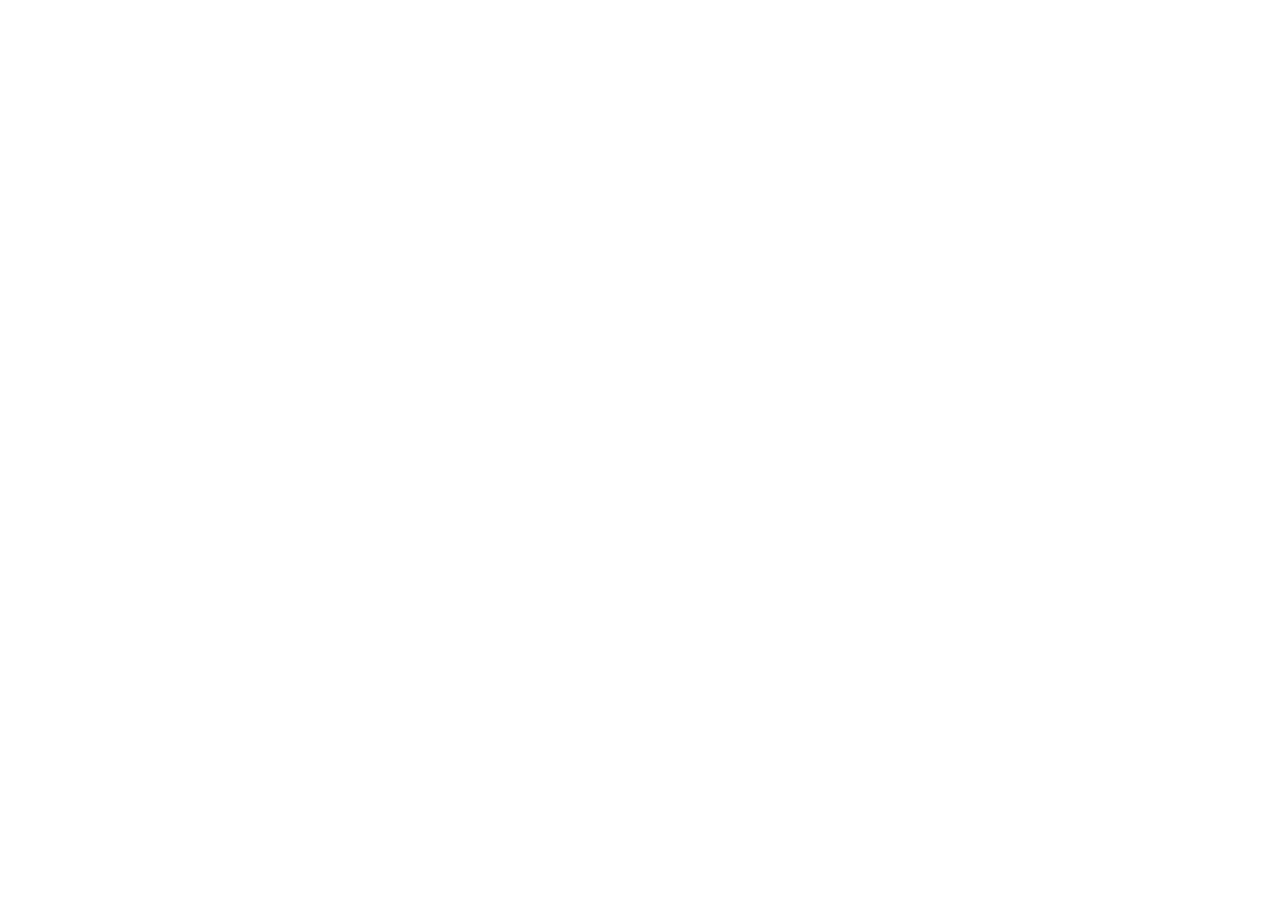
==== index.html @ bba9a5fa "Add functions gameRound and computerPlay" ====
<html>
<head>
  <title>Page Title</title>
</head>
<body>
  <script>
    function computerPlay() {
      let randomNumber = Math.floor(Math.random() * 3);
      if (randomNumber == 0){
        return "rock";
      }
      else if (randomNumber == 1){
        return "paper";
      }
      else {return "scissors";}
    }

    function gameRound(playerSelection, computerSelection){
      playerSelection = playerSelection.toLowerCase();

      if ((playerSelection == "rock" && computerSelection == "scissors") ||
        (playerSelection == "paper" && computerSelection == "rock") ||
        (playerSelection == "scissors" && computerSelection == "paper")){
        return `You win! ${playerSelection} beats ${computerSelection}!`;
      }

      else if((playerSelection == "rock" && computerSelection == "paper") ||
        (playerSelection == "paper" && computerSelection == "scissors") ||
        (playerSelection == "scissors" && computerSelection == "rock")){
        return  `You lose! ${computerSelection} beats ${playerSelection}!`;
      }

      else{ return `It's a tie! You both chose ${computerSelection}` };
    }
  </script>
</body>
</html>
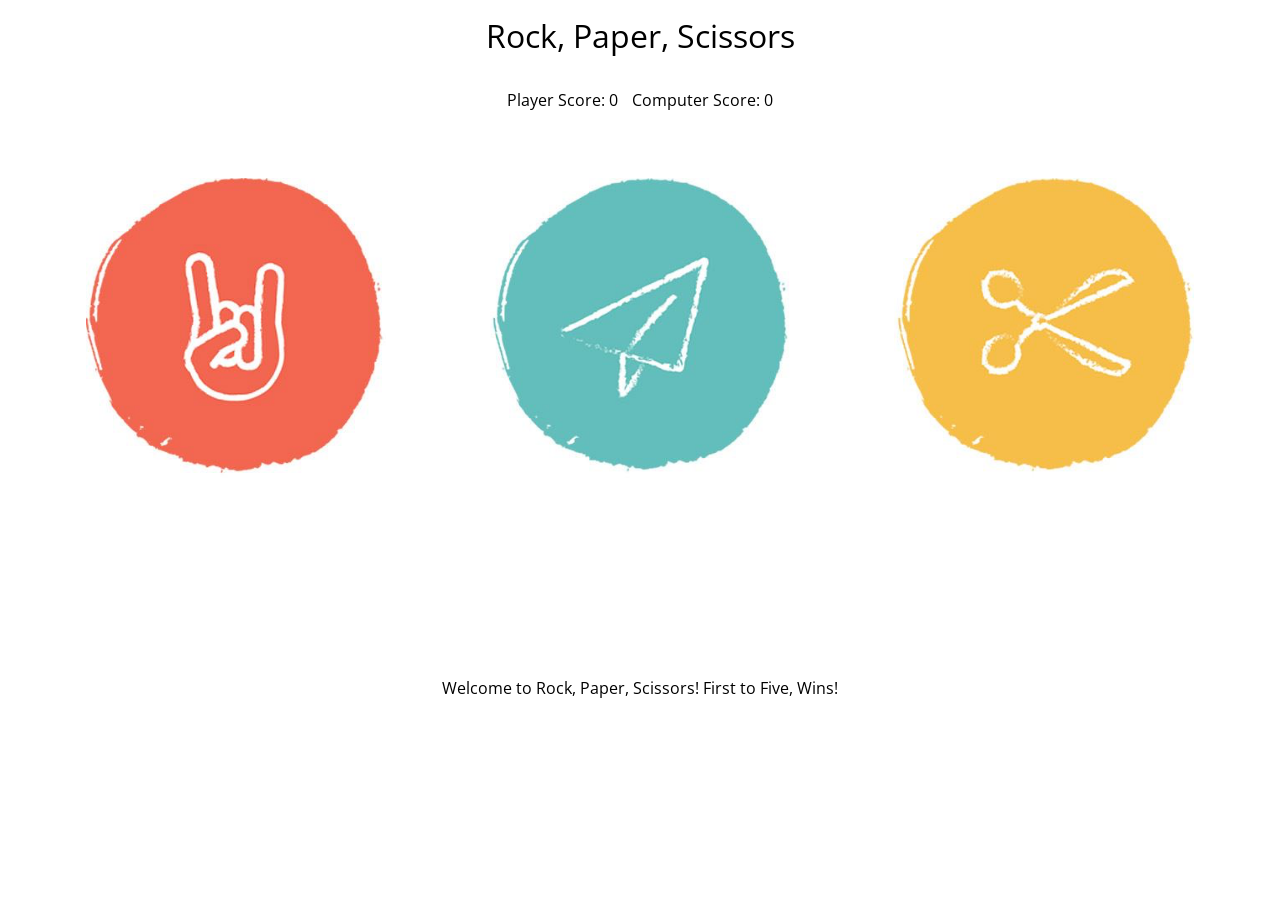
==== commit 089f3cb4: "Add an HTML element that users can interact with to play. Add Javascript file to accomplish this." ====
--- a/index.html
+++ b/index.html
@@ -1,9 +1,24 @@
 <html>
 <head>
-  <title>Page Title</title>
+  <link href="index.css" type="text/css" rel="stylesheet">
+  <link href="https://fonts.googleapis.com/css?family=Open+Sans" rel="stylesheet">
+  <title>Rock, Paper, Scissors</title>
 </head>
 <body>
+  <h1 id="title">Rock, Paper, Scissors</h1>
+  <div id="scoreContainer">
+    <div id="playerScore">Player Score: </div>
+    <div id="computerScore">Computer Score: </div>
+  </div>
+  <div id="imageContainer">
+    <input type="image" id="rock" src="images/Rock.png"></input>
+    <input type="image" id="paper" src="images/Paper.png"></input>
+    <input type="image" id="scissors" src="images/Scissors.png"></input>
+  </div>
+  <div id="message">Welcome to Rock, Paper, Scissors! First to Five, Wins!</div>
+
   <script>
+
     function computerPlay() {
       let randomNumber = Math.floor(Math.random() * 3);
       if (randomNumber == 0){
@@ -21,17 +36,91 @@
       if ((playerSelection == "rock" && computerSelection == "scissors") ||
         (playerSelection == "paper" && computerSelection == "rock") ||
         (playerSelection == "scissors" && computerSelection == "paper")){
-        return `You win! ${playerSelection} beats ${computerSelection}!`;
+
+        message.innerHTML = `You win this round! Your choice of ${playerSelection} beats the computer's choice of ${computerSelection}`;
+        return "player win";
       }
 
       else if((playerSelection == "rock" && computerSelection == "paper") ||
         (playerSelection == "paper" && computerSelection == "scissors") ||
         (playerSelection == "scissors" && computerSelection == "rock")){
-        return  `You lose! ${computerSelection} beats ${playerSelection}!`;
+
+        message.innerHTML = `You lose this round! Your choice of ${playerSelection} loses to the computer's choice of ${computerSelection}`;
+        return  "computer win";
       }
 
-      else{ return `It's a tie! You both chose ${computerSelection}` };
+      else{
+        message.innerHTML = `This round is a tie! You and the computer both chose ${playerSelection}`;
+        return "tie"
+      };
     }
+
+    function addScore(winner){
+      if(winner == "player win"){
+        playerWins++;
+      }
+
+      else if(winner == "computer win"){
+        computerWins++;
+      }
+
+      if(isGameOver()){
+        if(playerWins == 5){
+
+          message.innerHTML = `Congrats, you won the game! The final score was Player: ${playerWins} vs. Computer: ${computerWins}`;
+        }
+
+        else if(computerWins == 5){
+          message.innerHTML = `Sorry, you lose this time! The computer won with a final score of Player: ${playerWins} vs. Computer: ${computerWins}`;
+        }
+        restartGame();
+      }
+
+      playerScore.innerHTML = `Player Score: ${playerWins}`;
+      computerScore.innerHTML = `Computer Score: ${computerWins}`;
+    }
+
+    function isGameOver(){
+      if(playerWins >= 5 || computerWins >= 5){
+        return true;
+      }
+      else{ return false; }
+    }
+
+    function restartGame(){
+      playerWins = 0;
+      computerWins = 0;
+    }
+
+    const playerScore = document.querySelector("#playerScore");
+    const computerScore = document.querySelector("#computerScore");
+    const message = document.querySelector("#message");
+    let playerWins = 0;
+    let computerWins = 0;
+
+    playerScore.textContent += `${playerWins}`;
+    computerScore.textContent += `${computerWins}`;
+
+
+    const rockButton = document.querySelector('#rock');
+    const paperButton =document.querySelector('#paper');
+    const scissorsButton = document.querySelector('#scissors');
+
+    rockButton.addEventListener("click", function(e){
+      let outcome = gameRound("rock", computerPlay());
+      addScore(outcome);
+    })
+
+    paperButton.addEventListener("click", function(e){
+      let outcome = gameRound("paper", computerPlay());
+      addScore(outcome);
+    })
+
+    scissorsButton.addEventListener("click", function(e){
+      let outcome = gameRound("scissors", computerPlay());
+      addScore(outcome);
+    })
+
   </script>
 </body>
 </html>
--- a/index.css
+++ b/index.css
@@ -0,0 +1,95 @@
+/* http://meyerweb.com/eric/tools/css/reset/ 
+   v2.0 | 20110126
+   License: none (public domain)
+*/
+
+html, body, div, span, applet, object, iframe,
+h1, h2, h3, h4, h5, h6, p, blockquote, pre,
+a, abbr, acronym, address, big, cite, code,
+del, dfn, em, img, ins, kbd, q, s, samp,
+small, strike, strong, sub, sup, tt, var,
+b, u, i, center,
+dl, dt, dd, ol, ul, li,
+fieldset, form, label, legend,
+table, caption, tbody, tfoot, thead, tr, th, td,
+article, aside, canvas, details, embed, 
+figure, figcaption, footer, header, hgroup, 
+menu, nav, output, ruby, section, summary,
+time, mark, audio, video {
+  margin: 0;
+  padding: 0;
+  border: 0;
+  font-size: 100%;
+  font: inherit;
+  vertical-align: baseline;
+}
+/* HTML5 display-role reset for older browsers */
+article, aside, details, figcaption, figure, 
+footer, header, hgroup, menu, nav, section {
+  display: block;
+}
+body {
+  line-height: 1;
+}
+ol, ul {
+  list-style: none;
+}
+blockquote, q {
+  quotes: none;
+}
+blockquote:before, blockquote:after,
+q:before, q:after {
+  content: '';
+  content: none;
+}
+table {
+  border-collapse: collapse;
+  border-spacing: 0;
+}
+
+/* Original Code */
+
+#title{
+  text-align: center;
+  font-family: 'Open Sans', sans-serif;
+  font-size: 32px;
+  margin: 20px;
+}
+
+body{
+  font-family: 'Open Sans', sans-serif;
+}
+
+#imageContainer{
+  text-align: center;
+  width: 100%;
+}
+
+#playerScore, #computerScore{
+  display: inline-block;
+}
+
+#scoreContainer{
+  text-align: center;
+  width: 100%;
+}
+
+#rock, #paper, #scissors{
+  width: 300px;
+  height: 300px;
+  margin: 50px;
+  display: inline-block;
+}
+
+#message{
+  text-align: center;
+  margin-top: 150px;
+}
+
+#scoreContainer{
+  margin: 40px 0 20px 0;
+}
+
+#playerScore{
+  margin-right: 10px;
+}
